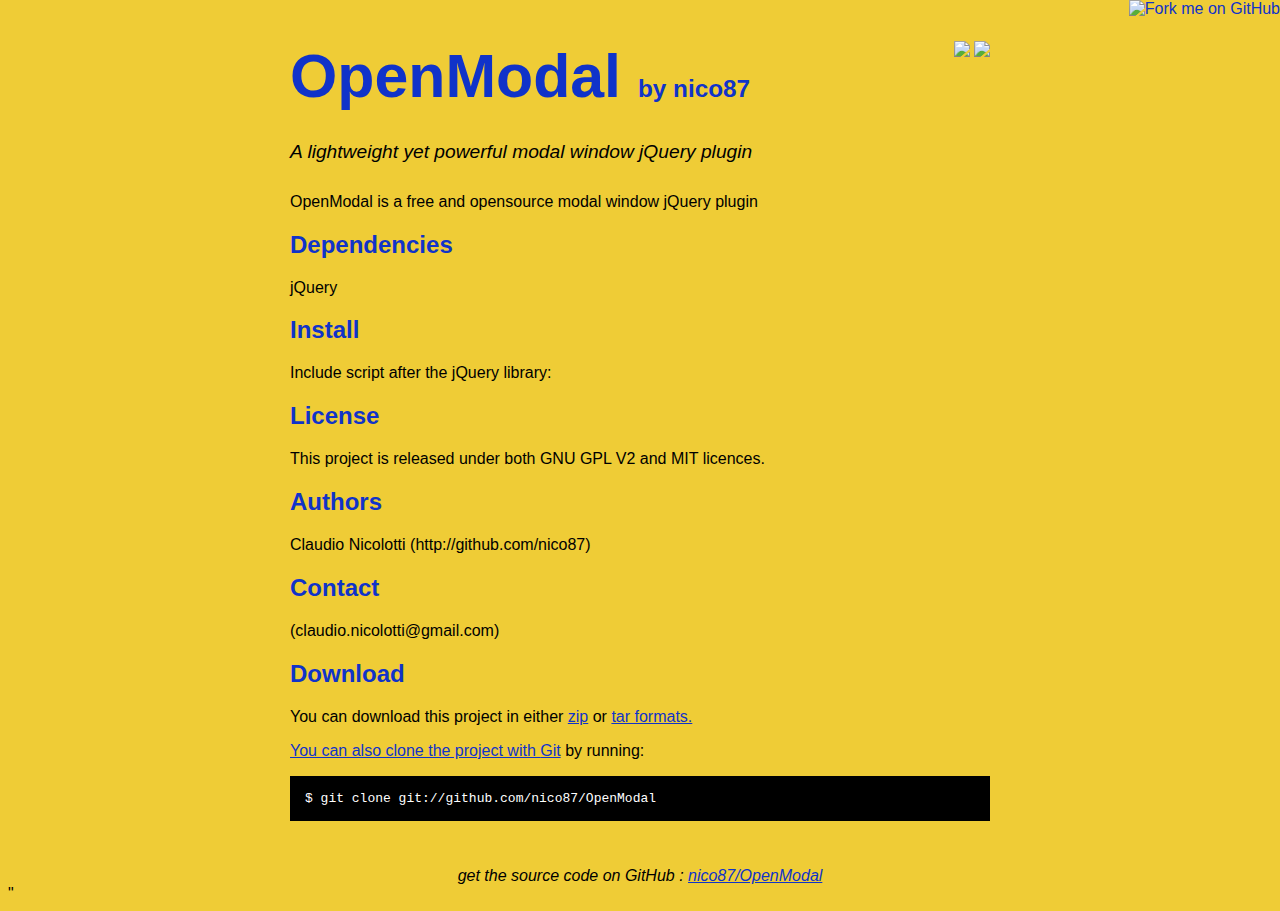
==== index.html @ 48d3bb42 "Created gh-pages branch via GitHub" ====
<!DOCTYPE html>
<html>
<head>
  <meta charset='utf-8'>

  <title>nico87/OpenModal @ GitHub</title>

  <style type="text/css">
    body {
      margin-top: 1.0em;
      background-color: #efcc36;
      font-family: Helvetica, Arial, FreeSans, san-serif;
      color: #000000;
    }
    #container {
      margin: 0 auto;
      width: 700px;
    }
    h1 { font-size: 3.8em; color: #1033c9; margin-bottom: 3px; }
    h1 .small { font-size: 0.4em; }
    h1 a { text-decoration: none }
    h2 { font-size: 1.5em; color: #1033c9; }
    h3 { text-align: center; color: #1033c9; }
    a { color: #1033c9; }
    .description { font-size: 1.2em; margin-bottom: 30px; margin-top: 30px; font-style: italic;}
    .download { float: right; }
    pre { background: #000; color: #fff; padding: 15px;}
    hr { border: 0; width: 80%; border-bottom: 1px solid #aaa}
    .footer { text-align:center; padding-top:30px; font-style: italic; }
  </style>
</head>

<body>
  <a href="https://github.com/nico87/OpenModal"><img style="position: absolute; top: 0; right: 0; border: 0;" src="http://s3.amazonaws.com/github/ribbons/forkme_right_darkblue_121621.png" alt="Fork me on GitHub" /></a>

  <div id="container">

    <div class="download">
      <a href="https://github.com/nico87/OpenModal/zipball/master">
        <img border="0" width="90" src="https://github.com/images/modules/download/zip.png"></a>
      <a href="https://github.com/nico87/OpenModal/tarball/master">
        <img border="0" width="90" src="https://github.com/images/modules/download/tar.png"></a>
    </div>

    <h1><a href="https://github.com/nico87/OpenModal">OpenModal</a>
      <span class="small">by <a href="https://github.com/nico87">nico87</a></span></h1>

    <div class="description">
      A lightweight yet powerful modal window jQuery plugin
    </div>

    
      <p>OpenModal is a free and opensource modal window jQuery plugin</p>
    

    
      <h2>Dependencies</h2>
      <p>jQuery</p>
    

    
      <h2>Install</h2>
      <p>Include script after the jQuery library:
<script src="jquery.openmodal.js" type="text/javascript"></script></p>
    

    
      <h2>License</h2>
      <p>This project is released under both GNU GPL V2 and MIT licences.</p>
    

    
      <h2>Authors</h2>
      <p>Claudio Nicolotti (http://github.com/nico87)<br/>      </p>
    

    
      <h2>Contact</h2>
      <p> (claudio.nicolotti@gmail.com)<br/>      </p>
    

    <h2>Download</h2>
    <p>
      You can download this project in either
      <a href="https://github.com/nico87/OpenModal/zipball/master">zip</a> or
      <a href="https://github.com/nico87/OpenModal/tarball/master">tar formats.
    </p>
    <p>You can also clone the project with <a href="http://git-scm.com">Git</a>
      by running:
      <pre>$ git clone git://github.com/nico87/OpenModal</pre>
    </p>

    <div class="footer">
      get the source code on GitHub : <a href="https://github.com/nico87/OpenModal">nico87/OpenModal</a>
    </div>

  </div>

<script type="text/javascript">
var gaJsHost = (("https:" == document.location.protocol) ? "https://ssl." : "http://www.");
document.write(unescape("%3Cscript src='" + gaJsHost + "google-analytics.com/ga.js' type='text/javascript'%3E%3C/script%3E"));
</script>
<script type="text/javascript">
try {
var pageTracker = _gat._getTracker("UA-11809252-5");
pageTracker._trackPageview();
} catch(err) {}</script>"
</body>
</html>
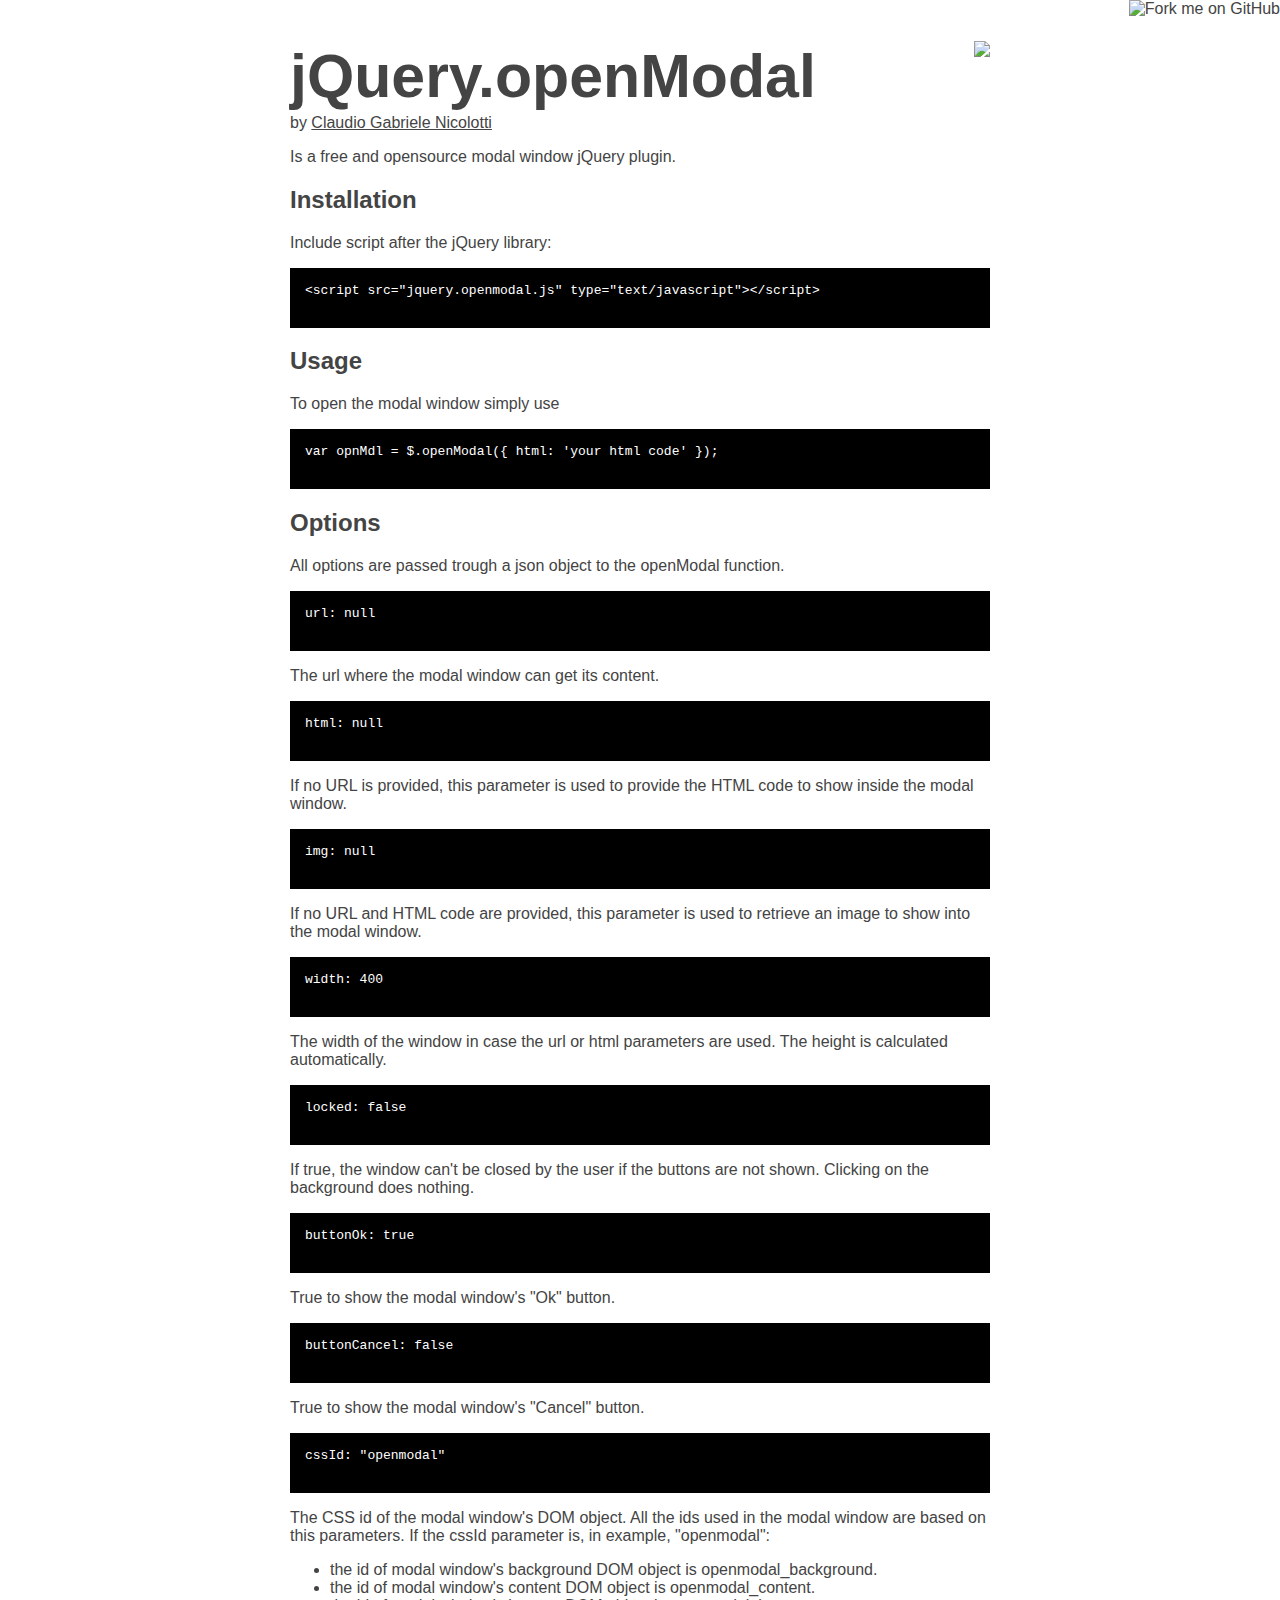
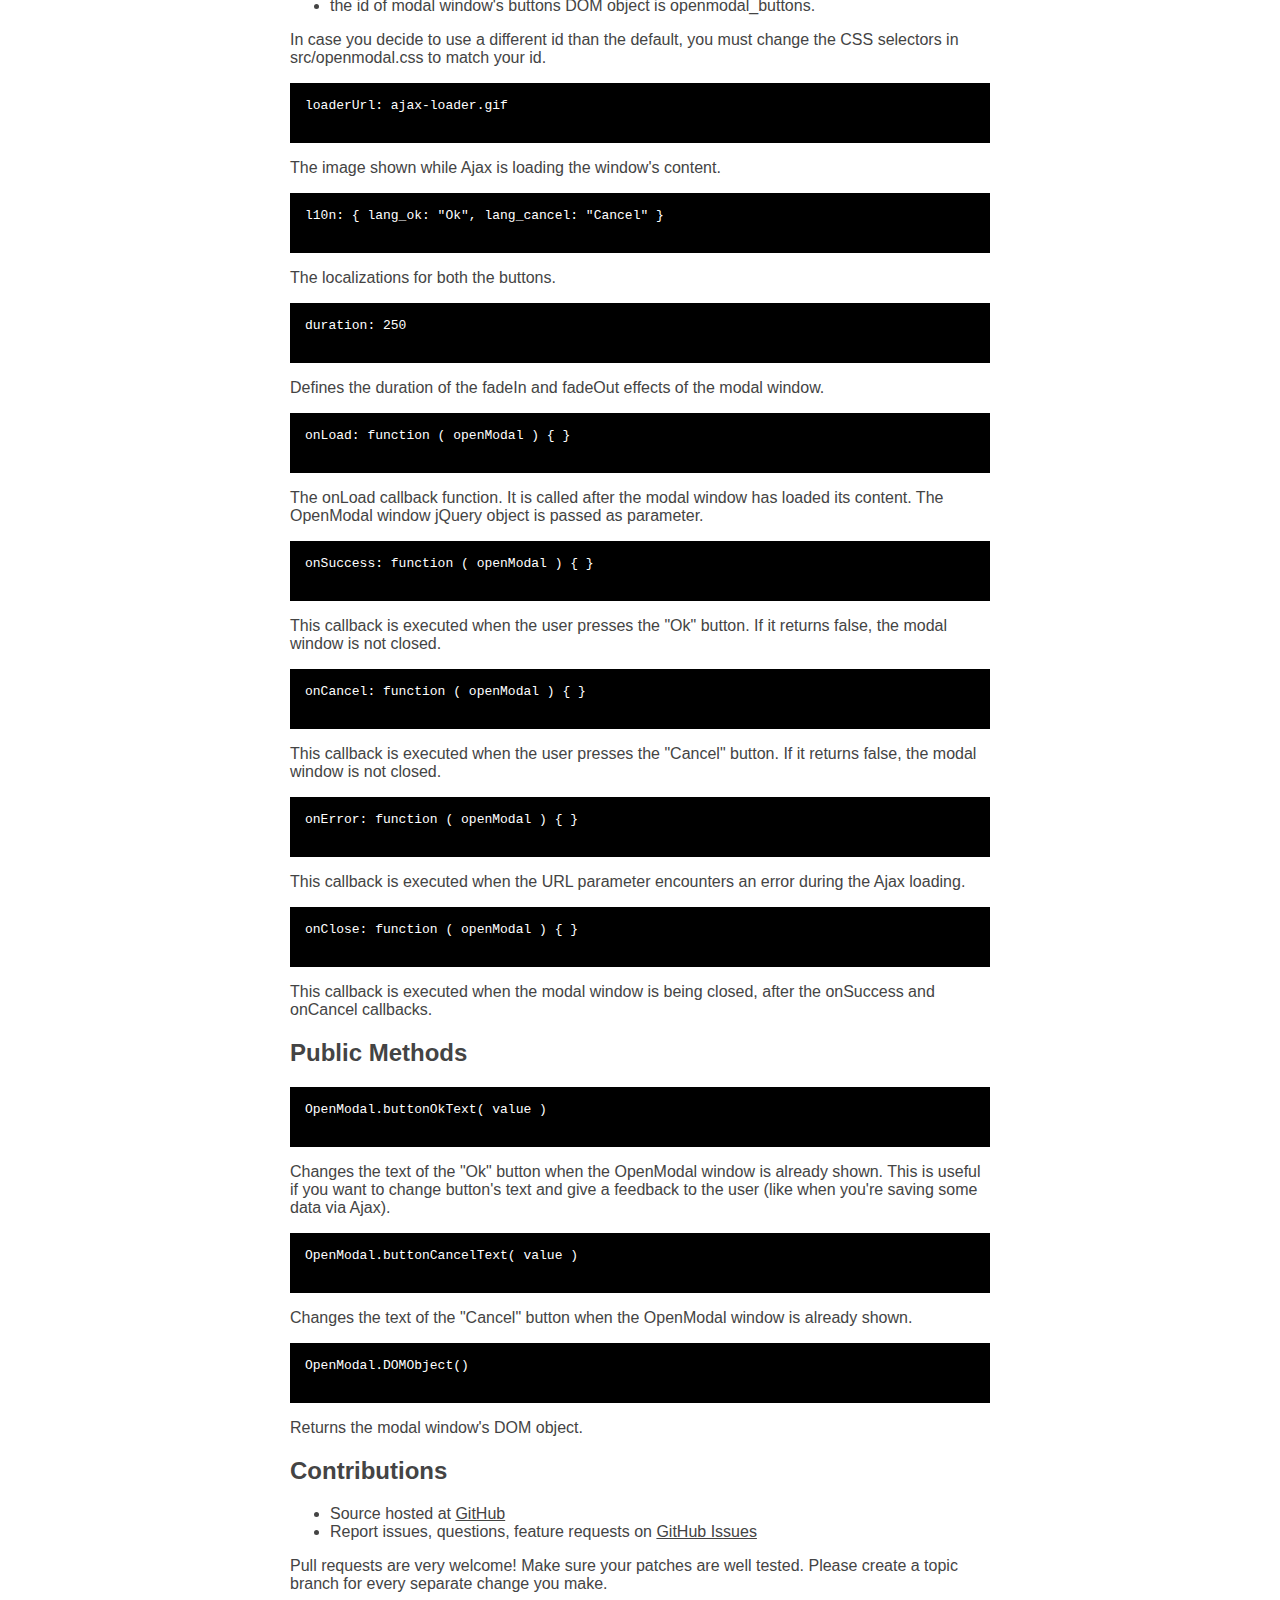
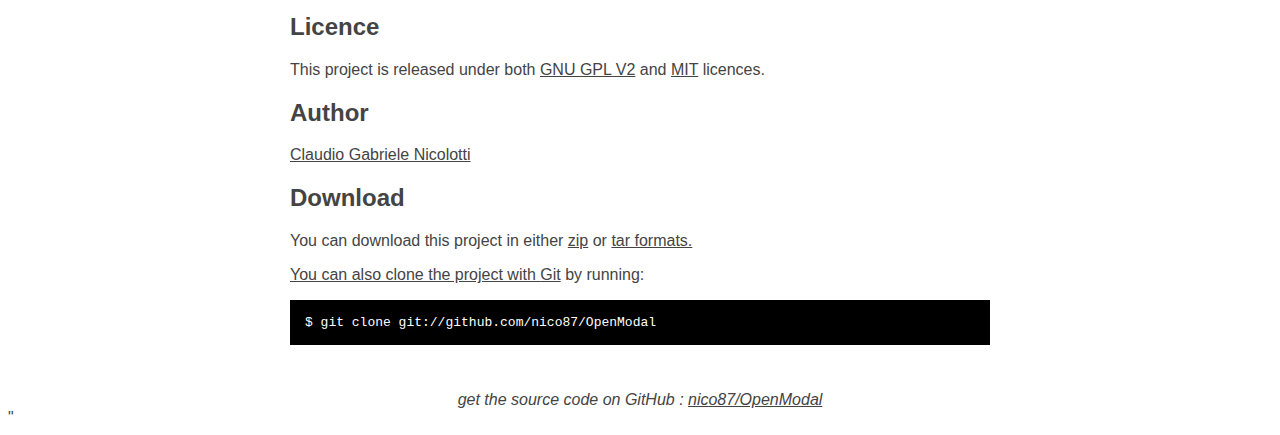
==== commit 8e584f32: "Update index.html" ====
--- a/index.html
+++ b/index.html
@@ -1,111 +1,220 @@
-<!DOCTYPE html>
-<html>
-<head>
-  <meta charset='utf-8'>
-
-  <title>nico87/OpenModal @ GitHub</title>
-
-  <style type="text/css">
-    body {
-      margin-top: 1.0em;
-      background-color: #efcc36;
-      font-family: Helvetica, Arial, FreeSans, san-serif;
-      color: #000000;
-    }
-    #container {
-      margin: 0 auto;
-      width: 700px;
-    }
-    h1 { font-size: 3.8em; color: #1033c9; margin-bottom: 3px; }
-    h1 .small { font-size: 0.4em; }
-    h1 a { text-decoration: none }
-    h2 { font-size: 1.5em; color: #1033c9; }
-    h3 { text-align: center; color: #1033c9; }
-    a { color: #1033c9; }
-    .description { font-size: 1.2em; margin-bottom: 30px; margin-top: 30px; font-style: italic;}
-    .download { float: right; }
-    pre { background: #000; color: #fff; padding: 15px;}
-    hr { border: 0; width: 80%; border-bottom: 1px solid #aaa}
-    .footer { text-align:center; padding-top:30px; font-style: italic; }
-  </style>
-</head>
-
-<body>
-  <a href="https://github.com/nico87/OpenModal"><img style="position: absolute; top: 0; right: 0; border: 0;" src="http://s3.amazonaws.com/github/ribbons/forkme_right_darkblue_121621.png" alt="Fork me on GitHub" /></a>
-
-  <div id="container">
-
-    <div class="download">
-      <a href="https://github.com/nico87/OpenModal/zipball/master">
-        <img border="0" width="90" src="https://github.com/images/modules/download/zip.png"></a>
-      <a href="https://github.com/nico87/OpenModal/tarball/master">
-        <img border="0" width="90" src="https://github.com/images/modules/download/tar.png"></a>
-    </div>
-
-    <h1><a href="https://github.com/nico87/OpenModal">OpenModal</a>
-      <span class="small">by <a href="https://github.com/nico87">nico87</a></span></h1>
-
-    <div class="description">
-      A lightweight yet powerful modal window jQuery plugin
-    </div>
-
-    
-      <p>OpenModal is a free and opensource modal window jQuery plugin</p>
-    
-
-    
-      <h2>Dependencies</h2>
-      <p>jQuery</p>
-    
-
-    
-      <h2>Install</h2>
-      <p>Include script after the jQuery library:
-<script src="jquery.openmodal.js" type="text/javascript"></script></p>
-    
-
-    
-      <h2>License</h2>
-      <p>This project is released under both GNU GPL V2 and MIT licences.</p>
-    
-
-    
-      <h2>Authors</h2>
-      <p>Claudio Nicolotti (http://github.com/nico87)-<br/>      </p>
-    
-
-    
-      <h2>Contact</h2>
-      <p> (claudio.nicolotti@gmail.com)-<br/>      </p>
-    
-
-    <h2>Download</h2>
-    <p>
-      You can download this project in either
-      <a href="https://github.com/nico87/OpenModal/zipball/master">zip</a> or
-      <a href="https://github.com/nico87/OpenModal/tarball/master">tar formats.
-    </p>
-    <p>You can also clone the project with <a href="http://git-scm.com">Git</a>
-      by running:
-      <pre>$ git clone git://github.com/nico87/OpenModal</pre>
-    </p>
-
-    <div class="footer">
-      get the source code on GitHub : <a href="https://github.com/nico87/OpenModal">nico87/OpenModal</a>
-    </div>
-
-  </div>
-
-<script type="text/javascript">
-var gaJsHost = (("https:" == document.location.protocol) ? "https://ssl." : "http://www.");
-document.write(unescape("%3Cscript src='" + gaJsHost + "google-analytics.com/ga.js' type='text/javascript'%3E%3C/script%3E"));
-</script>
-<script type="text/javascript">
-try {
-var pageTracker = _gat._getTracker("UA-11809252-5");
-pageTracker._trackPageview();
-} catch(err) {}</script>"
-</body>
-</html>
+<!DOCTYPE html>
+<html>
+<head>
+  <meta charset='utf-8'>
+
+  <title>nico87/OpenModal @ GitHub</title>
+
+  <style type="text/css">
+    body {
+      margin-top: 1.0em;
+      background-color: white;
+      font-family: Helvetica, Arial, FreeSans, san-serif;
+      color: #444;
+    }
+    #container {
+      margin: 0 auto;
+      width: 700px;
+    }
+    h1 { font-size: 3.8em; color: #444; margin-bottom: 3px; }
+    h1 .small { font-size: 0.4em; }
+    h1 a { text-decoration: none }
+    h2 { font-size: 1.5em; color: #444; }
+    h3 { text-align: center; color: #444; }
+    a { color: #444; }
+    .description { font-size: 1.2em; margin-bottom: 30px; margin-top: 30px; font-style: italic;}
+    .download { float: right; }
+    pre { background: #000; color: #fff; padding: 15px;}
+    hr { border: 0; width: 80%; border-bottom: 1px solid #aaa}
+    .footer { text-align:center; padding-top:30px; font-style: italic; }
+  </style>
+</head>
+
+<body>
+  <a href="https://github.com/nico87/OpenModal"><img style="position: absolute; top: 0; right: 0; border: 0;" src="http://s3.amazonaws.com/github/ribbons/forkme_right_darkblue_121621.png" alt="Fork me on GitHub" /></a>
+
+  <div id="container">
+
+  <div class="download">
+	<a href="https://github.com/nico87/OpenModal/zipball/master">
+	<img border="0" width="90" src="https://github.com/images/modules/download/zip.png"></a>
+	</div>
+
+	<h1><a href="https://github.com/nico87/OpenModal">jQuery.openModal</a></h1>
+	<span class="small">by <a href="https://github.com/nico87">Claudio Gabriele Nicolotti</a></span>
+
+	<p>Is a free and opensource modal window jQuery plugin.</p>
+
+	<h2>Installation</h2>
+
+	<p>Include script after the jQuery library:</p>
+
+	<pre><code>&lt;script src="jquery.openmodal.js" type="text/javascript"&gt;&lt;/script&gt;
+	</code></pre>
+
+	<h2>Usage</h2>
+
+	<p>To open the modal window simply use</p>
+
+	<pre><code>var opnMdl = $.openModal({ html: 'your html code' });
+	</code></pre>
+
+	<h2>Options</h2>
+
+	<p>All options are passed trough a json object to the openModal function.</p>
+
+	<pre><code>url: null
+	</code></pre>
+
+	<p>The url where the modal window can get its content.</p>
+
+	<pre><code>html: null
+	</code></pre>
+
+	<p>If no URL is provided, this parameter is used to provide the HTML code to show inside the modal window.</p>
+
+	<pre><code>img: null
+	</code></pre>
+
+	<p>If no URL and HTML code are provided, this parameter is used to retrieve an image to show into the modal window.</p>
+
+	<pre><code>width: 400
+	</code></pre>
+
+	<p>The width of the window in case the url or html parameters are used. The height is calculated automatically.</p>
+
+	<pre><code>locked: false
+	</code></pre>
+
+	<p>If true, the window can't be closed by the user if the buttons are not shown. Clicking on the background does nothing.</p>
+
+	<pre><code>buttonOk: true
+	</code></pre>
+
+	<p>True to show the modal window's "Ok" button.</p>
+
+	<pre><code>buttonCancel: false
+	</code></pre>
+
+	<p>True to show the modal window's "Cancel" button.</p>
+
+	<pre><code>cssId: "openmodal"
+	</code></pre>
+
+	<p>The CSS id of the modal window's DOM object.
+	All the ids used in the modal window are based on this parameters.
+	If the cssId parameter is, in example, "openmodal":</p>
+
+	<ul>
+	<li>the id of modal window's background DOM object is openmodal_background.</li>
+	<li>the id of modal window's content DOM object is openmodal_content.</li>
+	<li>the id of modal window's buttons DOM object is openmodal_buttons.</li>
+	</ul>
+
+	<p>In case you decide to use a different id than the default, you must change the CSS selectors in src/openmodal.css to match your id.</p>
+
+	<pre><code>loaderUrl: ajax-loader.gif
+	</code></pre>
+
+	<p>The image shown while Ajax is loading the window's content.</p>
+
+	<pre><code>l10n: { lang_ok: "Ok", lang_cancel: "Cancel" }
+	</code></pre>
+
+	<p>The localizations for both the buttons.</p>
+
+	<pre><code>duration: 250
+	</code></pre>
+
+	<p>Defines the duration of the fadeIn and fadeOut effects of the modal window.</p>
+
+	<pre><code>onLoad: function ( openModal ) { }
+	</code></pre>
+
+	<p>The onLoad callback function. It is called after the modal window has loaded its content.
+	The OpenModal window jQuery object is passed as parameter.</p>
+
+	<pre><code>onSuccess: function ( openModal ) { }
+	</code></pre>
+
+	<p>This callback is executed when the user presses the "Ok" button. If it returns false, the modal window is not closed.</p>
+
+	<pre><code>onCancel: function ( openModal ) { }
+	</code></pre>
+
+	<p>This callback is executed when the user presses the "Cancel" button. If it returns false, the modal window is not closed.</p>
+
+	<pre><code>onError: function ( openModal ) { }
+	</code></pre>
+
+	<p>This callback is executed when the URL parameter encounters an error during the Ajax loading.</p>
+
+	<pre><code>onClose: function ( openModal ) { }
+	</code></pre>
+
+	<p>This callback is executed when the modal window is being closed, after the onSuccess and onCancel callbacks.</p>
+
+	<h2>Public Methods</h2>
+
+	<pre><code>OpenModal.buttonOkText( value )
+	</code></pre>
+
+	<p>Changes the text of the "Ok" button when the OpenModal window is already shown. This is useful if you want to change button's text
+	and give a feedback to the user (like when you're saving some data via Ajax).</p>
+
+	<pre><code>OpenModal.buttonCancelText( value )
+	</code></pre>
+
+	<p>Changes the text of the "Cancel" button when the OpenModal window is already shown.</p>
+
+	<pre><code>OpenModal.DOMObject()
+	</code></pre>
+
+	<p>Returns the modal window's DOM object.</p>
+
+	<h2>Contributions</h2>
+
+	<ul>
+	<li>Source hosted at <a href="https://github.com/nico87/OpenModal">GitHub</a></li>
+	<li>Report issues, questions, feature requests on <a href="https://github.com/nico87/OpenModal/issues">GitHub Issues</a></li>
+	</ul>
+
+	<p>Pull requests are very welcome! Make sure your patches are well tested. Please create a topic branch for every separate change you make.</p>
+
+	<h2>Licence</h2>
+
+	<p>This project is released under both <a href="http://www.gnu.org/licenses/gpl-2.0.html">GNU GPL V2</a> and <a href="http://www.opensource.org/licenses/mit-license.php">MIT</a> licences.</p>
+
+	<h2>Author</h2>
+
+	<p><a href="http://github.com/nico87">Claudio Gabriele Nicolotti</a></p>
+    
+
+	<h2>Download</h2>
+	<p>
+	You can download this project in either
+	<a href="https://github.com/nico87/OpenModal/zipball/master">zip</a> or
+	<a href="https://github.com/nico87/OpenModal/tarball/master">tar formats.
+	</p>
+	<p>You can also clone the project with <a href="http://git-scm.com">Git</a>
+	by running:
+	<pre>$ git clone git://github.com/nico87/OpenModal</pre>
+	</p>
+
+	<div class="footer">
+	get the source code on GitHub : <a href="https://github.com/nico87/OpenModal">nico87/OpenModal</a>
+	</div>
+
+  </div>
+
+<script type="text/javascript">
+var gaJsHost = (("https:" == document.location.protocol) ? "https://ssl." : "http://www.");
+document.write(unescape("%3Cscript src='" + gaJsHost + "google-analytics.com/ga.js' type='text/javascript'%3E%3C/script%3E"));
+</script>
+<script type="text/javascript">
+try {
+var pageTracker = _gat._getTracker("UA-11809252-5");
+pageTracker._trackPageview();
+} catch(err) {}</script>"
+</body>
+</html>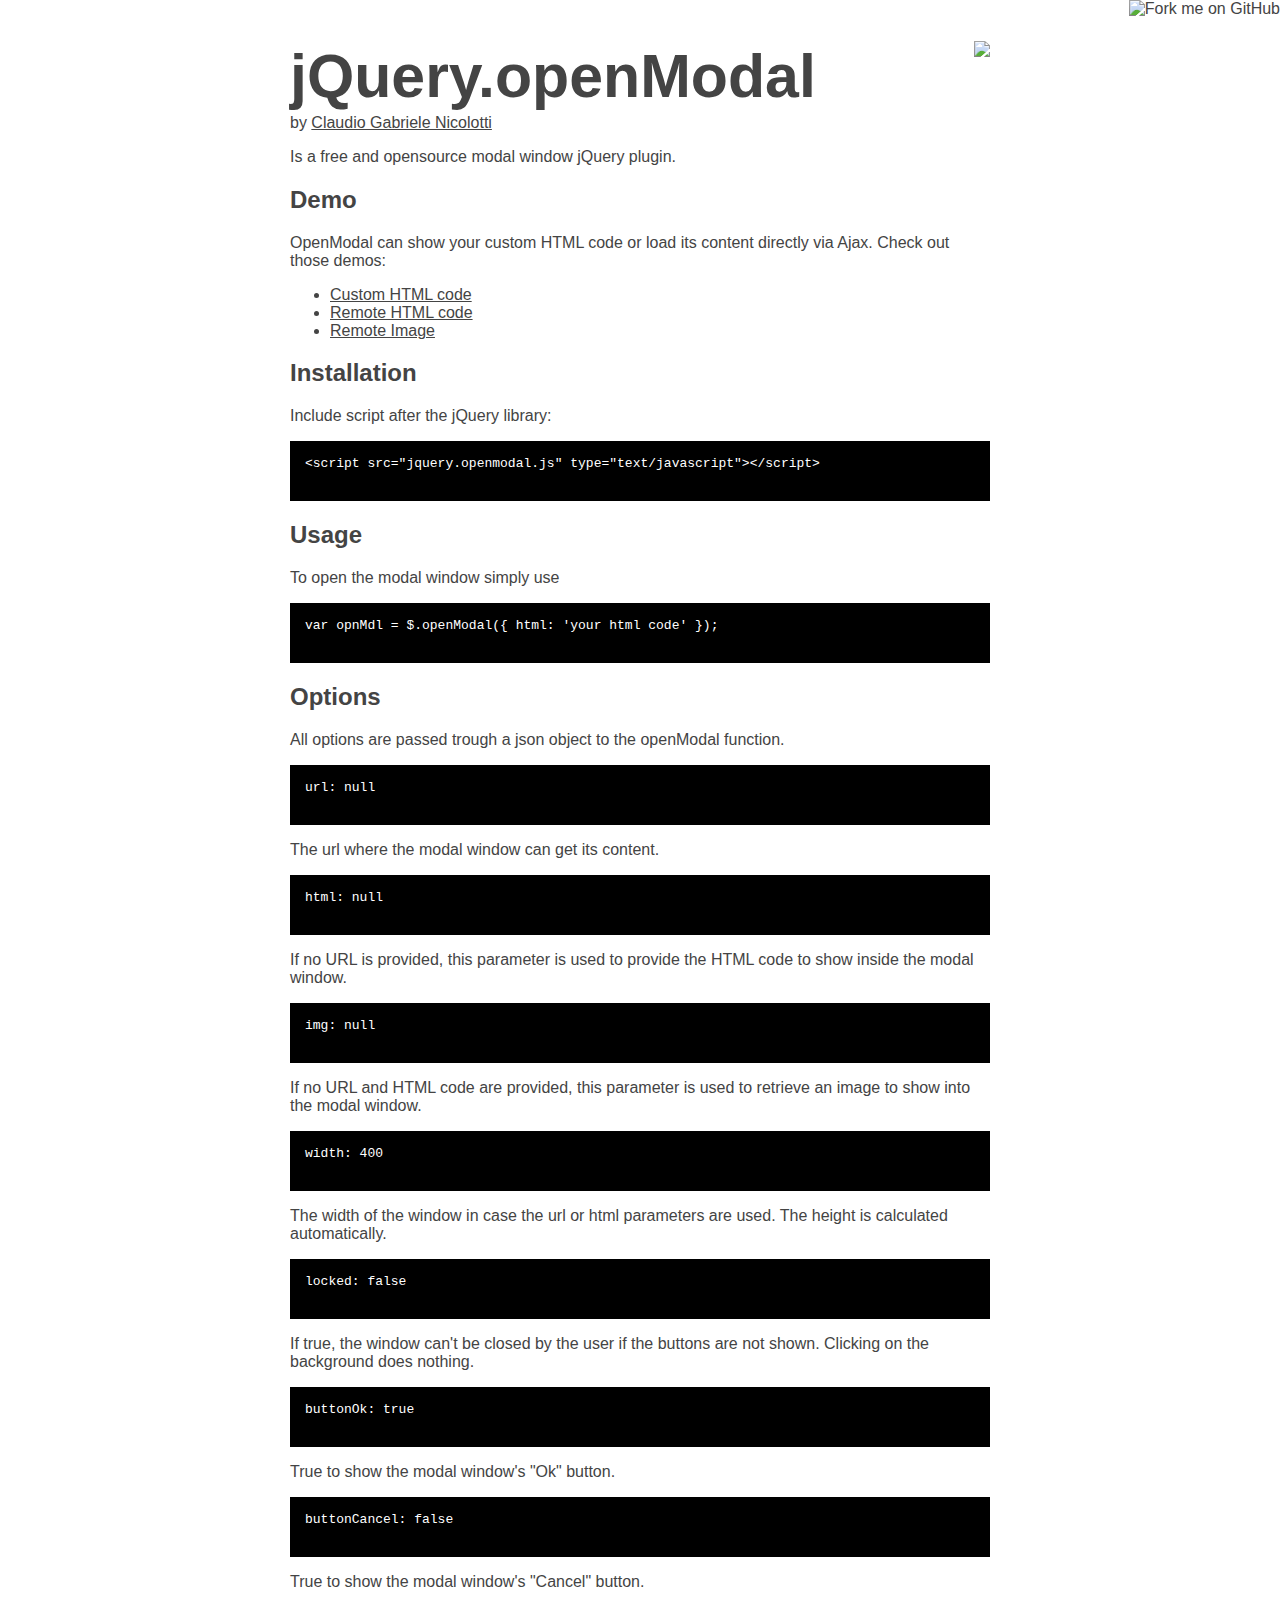
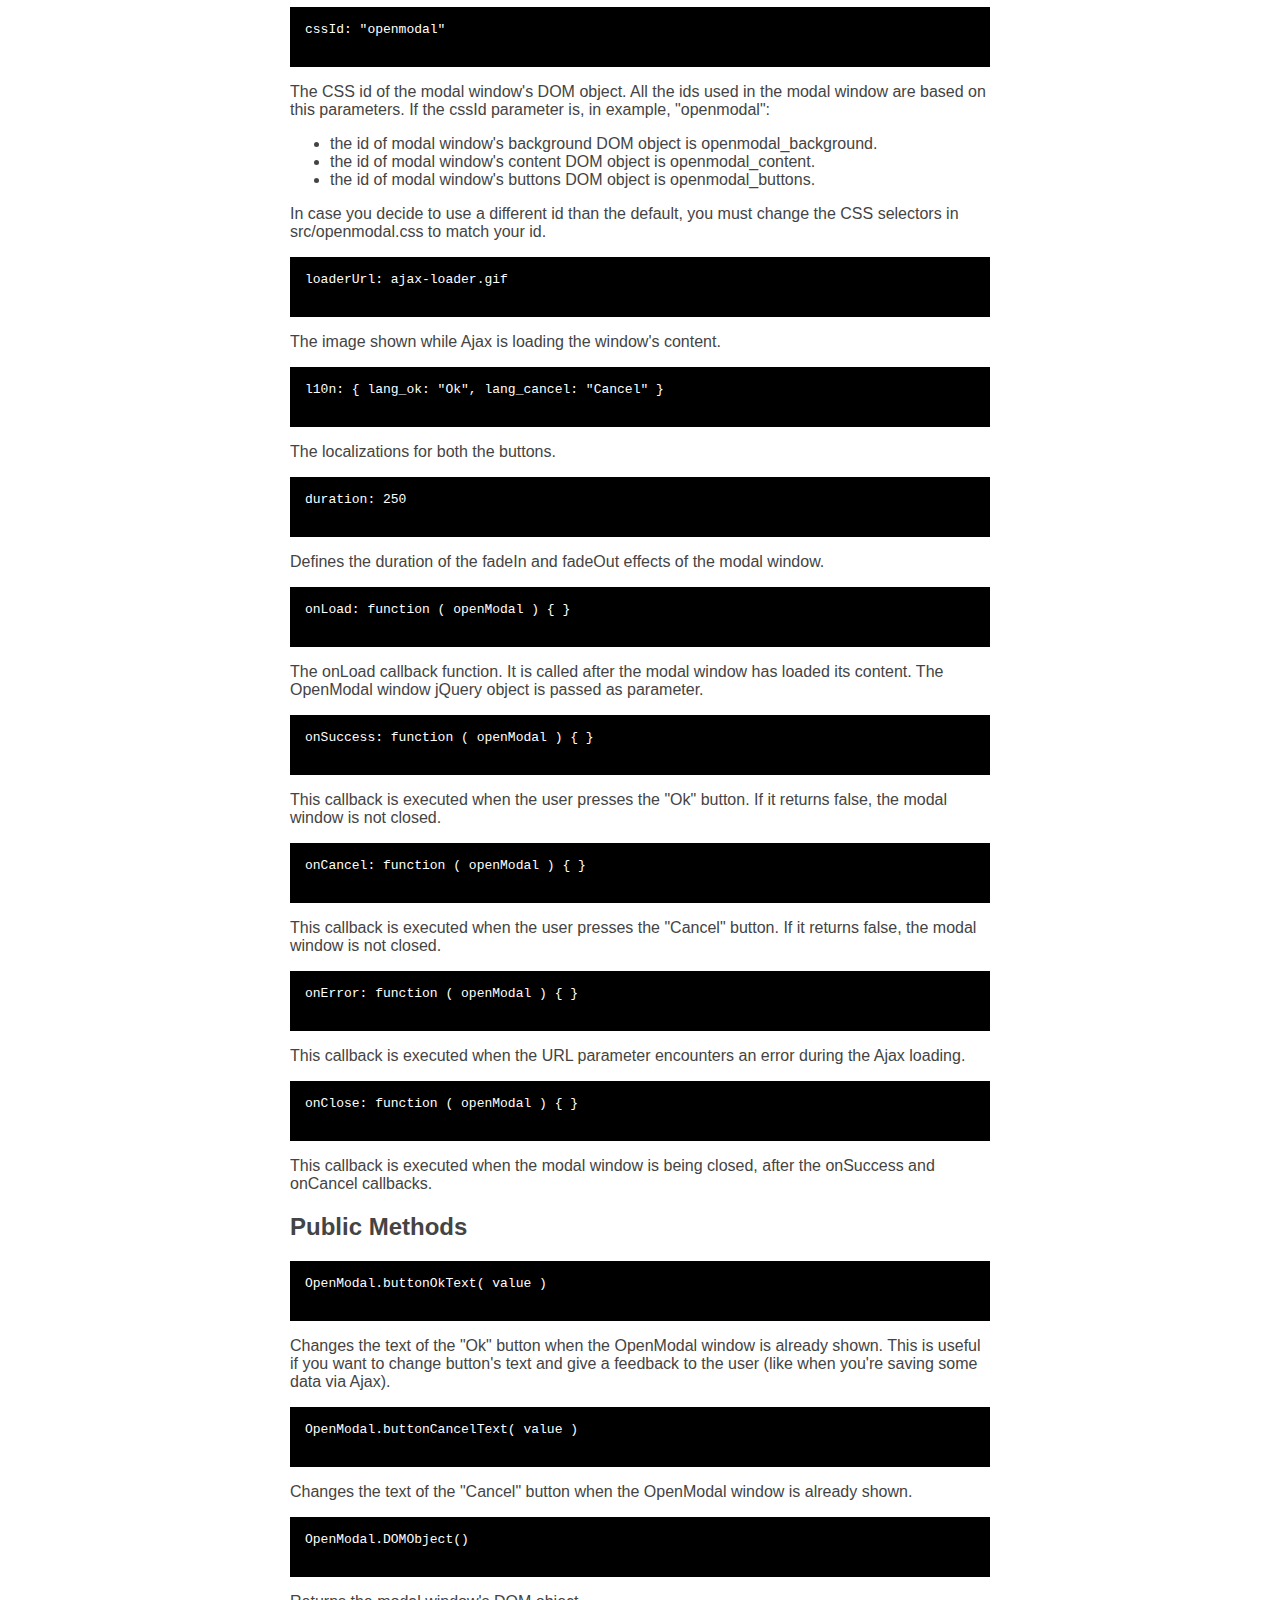
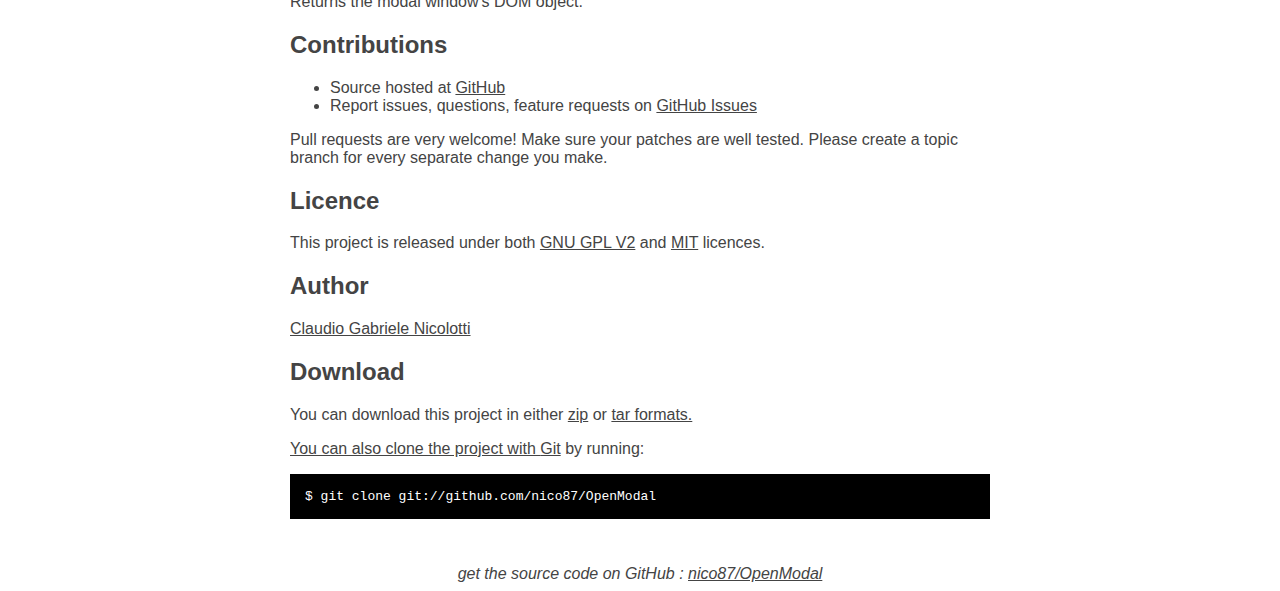
==== commit 12861854: "Meta descriptions + keywords + Demo section" ====
--- a/index.html
+++ b/index.html
@@ -1,9 +1,12 @@
 <!DOCTYPE html>
 <html>
 <head>
-  <meta charset='utf-8'>
+  <meta charset="utf-8">
+  <meta name="description" content="jQuery Open Modal is a powerful yet easy to use jQuery free and opensource Plugin">
+  <meta name="keywords" content="jquery,modal,window,plugin,javascript,popup,free,opensource">
 
   <title>nico87/OpenModal @ GitHub</title>
+  <link rel="stylesheet" type="text/css" href="openmodal.css">
 
   <style type="text/css">
     body {
@@ -44,6 +47,16 @@
 	<span class="small">by <a href="https://github.com/nico87">Claudio Gabriele Nicolotti</a></span>
 
 	<p>Is a free and opensource modal window jQuery plugin.</p>
+	
+	<h2>Demo</h2>
+	
+	<p>OpenModal can show your custom HTML code or load its content directly via Ajax. Check out those demos:</p>
+	<ul>
+		<li><a href="#" id="html-demo">Custom HTML code</a></li>
+		<li><a href="#" id="url-demo">Remote HTML code</a></li>
+		<li><a href="#" id="image-demo">Remote Image</a></li>
+	</ul>
+	
 
 	<h2>Installation</h2>
 
@@ -215,6 +228,15 @@
 try {
 var pageTracker = _gat._getTracker("UA-11809252-5");
 pageTracker._trackPageview();
-} catch(err) {}</script>"
+} catch(err) {}</script>
+<script src="http://ajax.googleapis.com/ajax/libs/jquery/1.7.1/jquery.min.js" type="text/javascript"></script>
+<script src="jquery.openmodal.min.js" type="text/javascript"></script>
+<script type="text/javascript">
+$(document).ready(function () {
+	$("#html-demo").click(function () { $.openModal({ html: 'Your custom HTML here!', buttonCancel: false }); });
+	$("#image-demo").click(function () { $.openModal({ img: 'http://farm7.staticflickr.com/6139/5951931300_aa8ec0d3a5_z.jpg', buttonCancel: false }); });
+	$("#url-demo").click(function () { $.openModal({ url: 'http://nico87.github.com/OpenModal/url-demo.html', buttonCancel: false }); });
+});
+</script>
 </body>
-</html>+</html>
--- a/openmodal.css
+++ b/openmodal.css
@@ -0,0 +1,4 @@
+#openmodal_background { z-index: 10; background-color: black; position: fixed; top: 0; bottom: 0; left: 0; right: 0; }
+#openmodal { z-index: 20; position: absolute; background-color: white; padding: 20px; border: 10px solid #DDD; box-shadow: 0 0 5px #444; -moz-box-shadow: 0 0 5px #444; -webkit-box-shadow: 0 0 5px #444; border-radius: 5px; -webkit-border-radius: 5px; -moz-border-radius: 5px;}
+#openmodal > #openmodal_buttons { text-align: right; display: none; border-top: dotted 1px gray; padding: 20px 5px 0 5px; margin: 20px 0 0 0; }
+#openmodal > #openmodal_buttons > button { margin: 0 3px 10px 3px; height: 30px;}
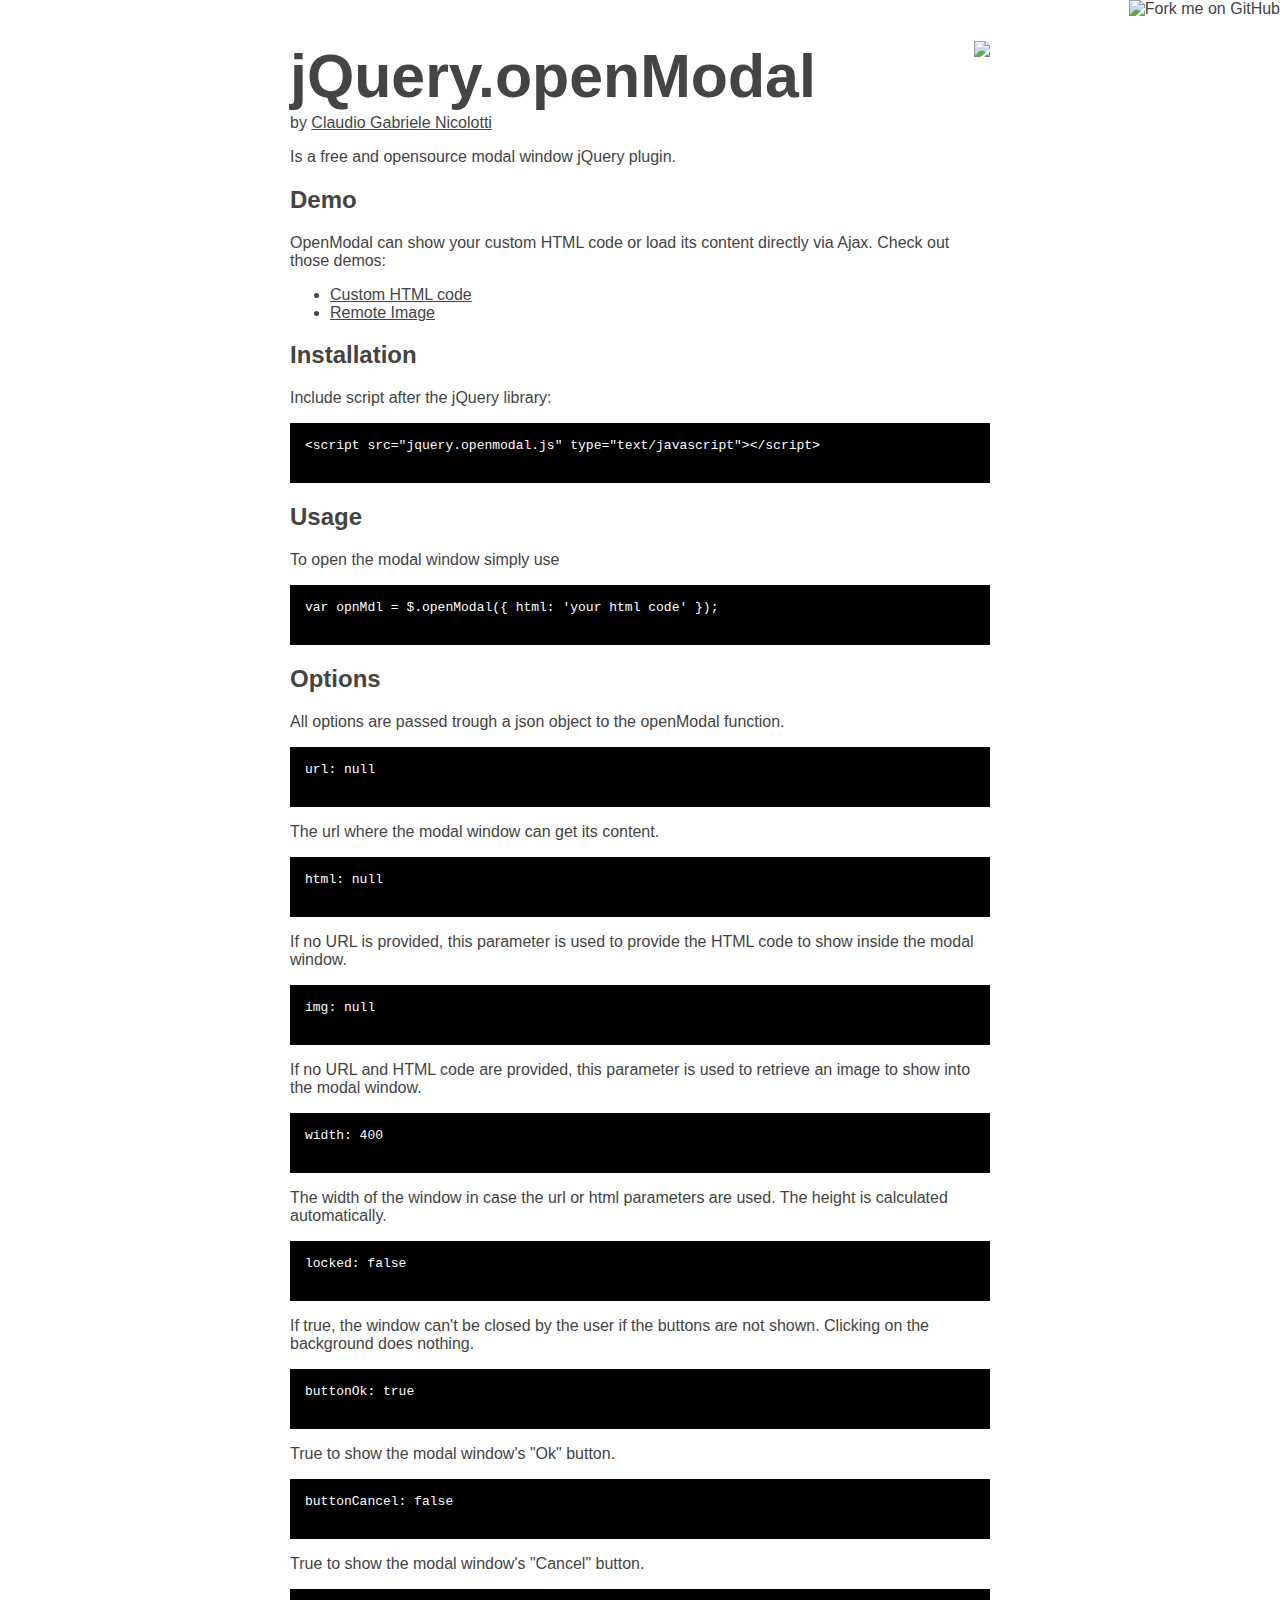
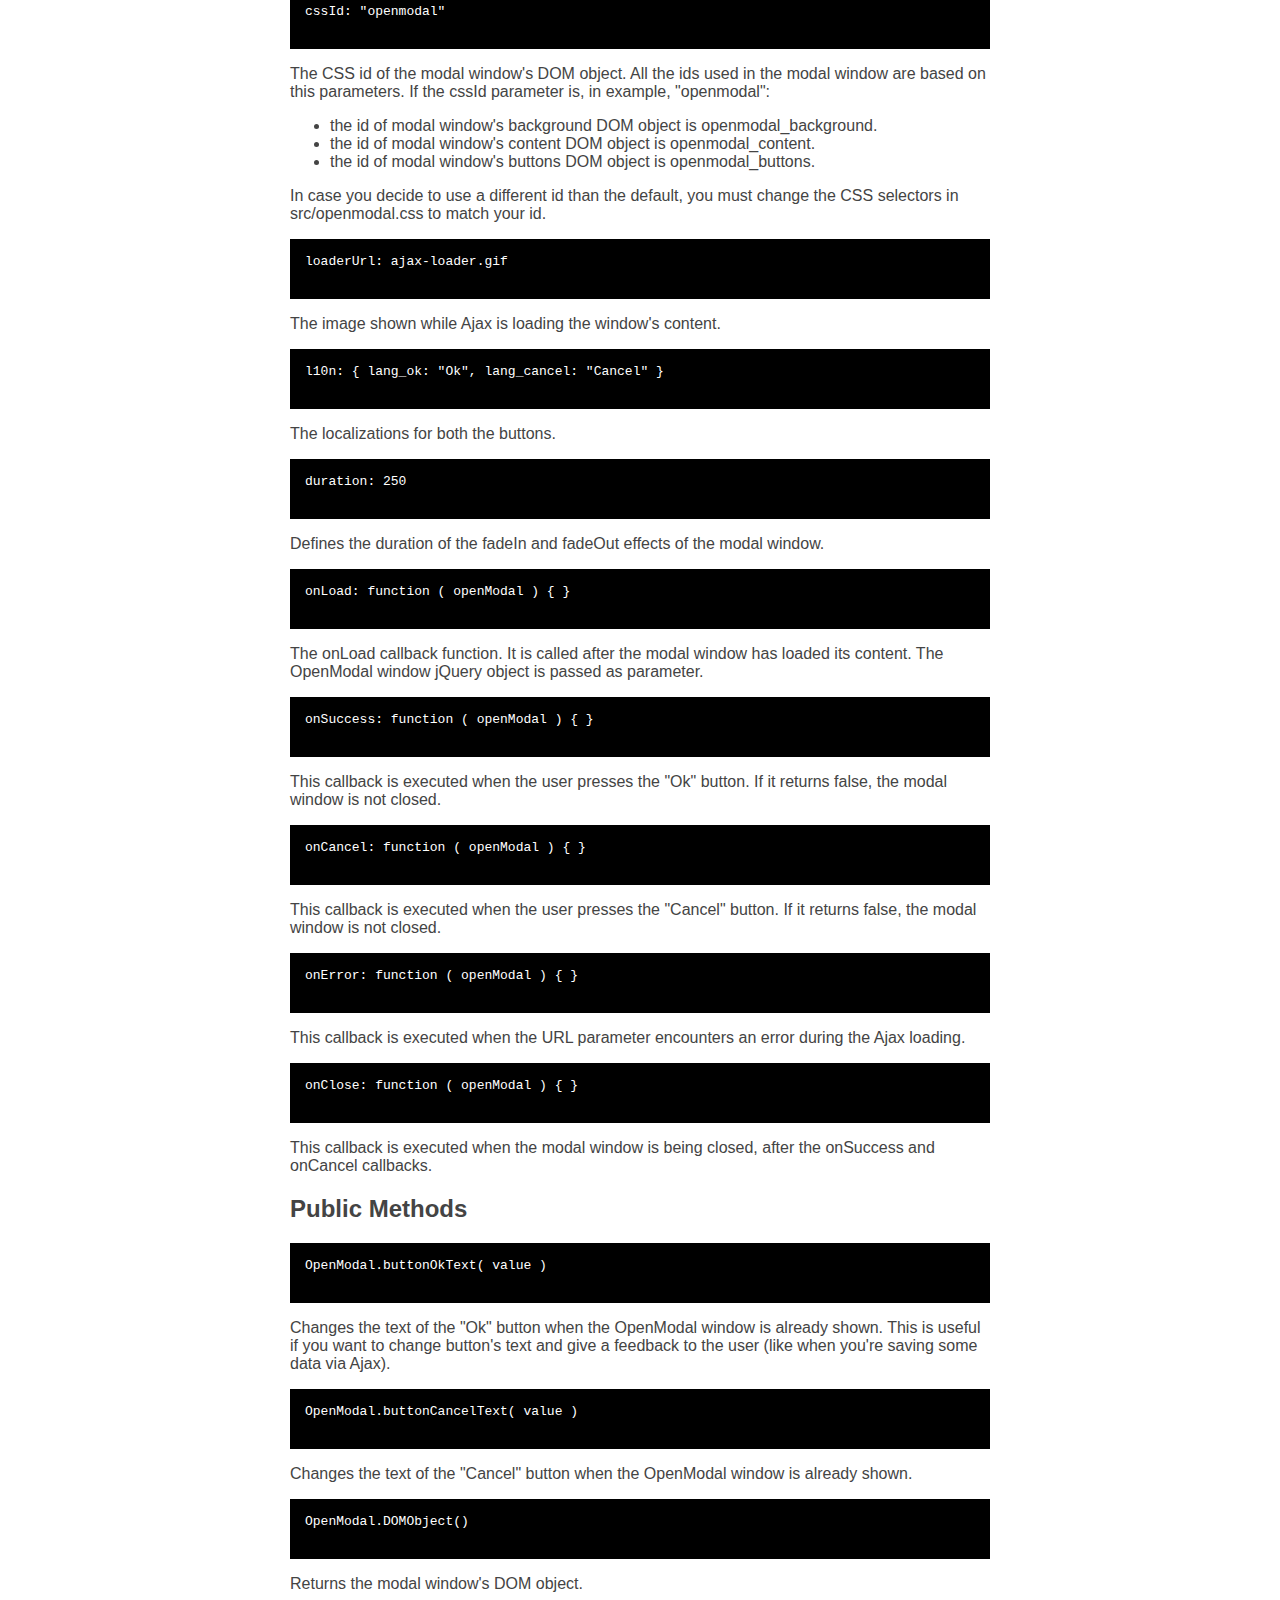
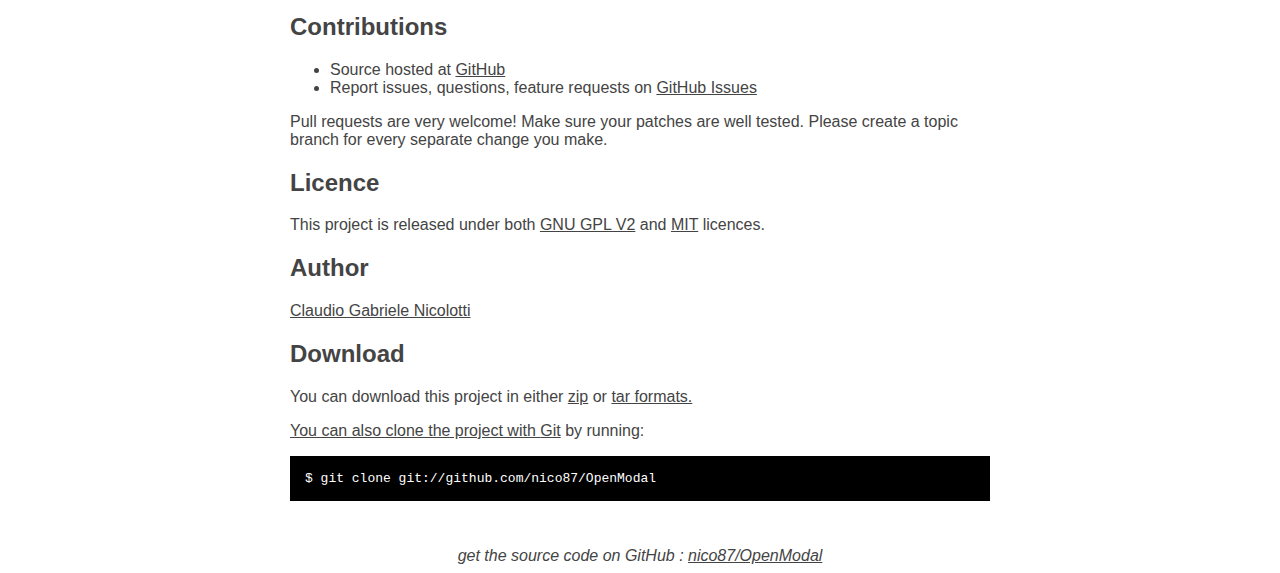
==== commit 183f0330: "Remote url demo removed" ====
--- a/index.html
+++ b/index.html
@@ -47,16 +47,15 @@
 	<span class="small">by <a href="https://github.com/nico87">Claudio Gabriele Nicolotti</a></span>
 
 	<p>Is a free and opensource modal window jQuery plugin.</p>
-	
+
 	<h2>Demo</h2>
-	
+
 	<p>OpenModal can show your custom HTML code or load its content directly via Ajax. Check out those demos:</p>
 	<ul>
 		<li><a href="#" id="html-demo">Custom HTML code</a></li>
-		<li><a href="#" id="url-demo">Remote HTML code</a></li>
 		<li><a href="#" id="image-demo">Remote Image</a></li>
 	</ul>
-	
+
 
 	<h2>Installation</h2>
 
@@ -201,7 +200,7 @@
 	<h2>Author</h2>
 
 	<p><a href="http://github.com/nico87">Claudio Gabriele Nicolotti</a></p>
-    
+
 
 	<h2>Download</h2>
 	<p>
@@ -235,7 +234,6 @@
 $(document).ready(function () {
 	$("#html-demo").click(function () { $.openModal({ html: 'Your custom HTML here!', buttonCancel: false }); });
 	$("#image-demo").click(function () { $.openModal({ img: 'http://farm7.staticflickr.com/6139/5951931300_aa8ec0d3a5_z.jpg', buttonCancel: false }); });
-	$("#url-demo").click(function () { $.openModal({ url: 'http://nico87.github.com/OpenModal/url-demo.html', buttonCancel: false }); });
 });
 </script>
 </body>
--- a/openmodal.css
+++ b/openmodal.css
@@ -1,4 +1,8 @@
 #openmodal_background { z-index: 10; background-color: black; position: fixed; top: 0; bottom: 0; left: 0; right: 0; }
 #openmodal { z-index: 20; position: absolute; background-color: white; padding: 20px; border: 10px solid #DDD; box-shadow: 0 0 5px #444; -moz-box-shadow: 0 0 5px #444; -webkit-box-shadow: 0 0 5px #444; border-radius: 5px; -webkit-border-radius: 5px; -moz-border-radius: 5px;}
 #openmodal > #openmodal_buttons { text-align: right; display: none; border-top: dotted 1px gray; padding: 20px 5px 0 5px; margin: 20px 0 0 0; }
+<<<<<<< HEAD
 #openmodal > #openmodal_buttons > button { margin: 0 3px 10px 3px; height: 30px;}
+=======
+#openmodal > #openmodal_buttons > button { margin: 0 3px 5px 3px; height: 30px;}
+>>>>>>> origin/master
